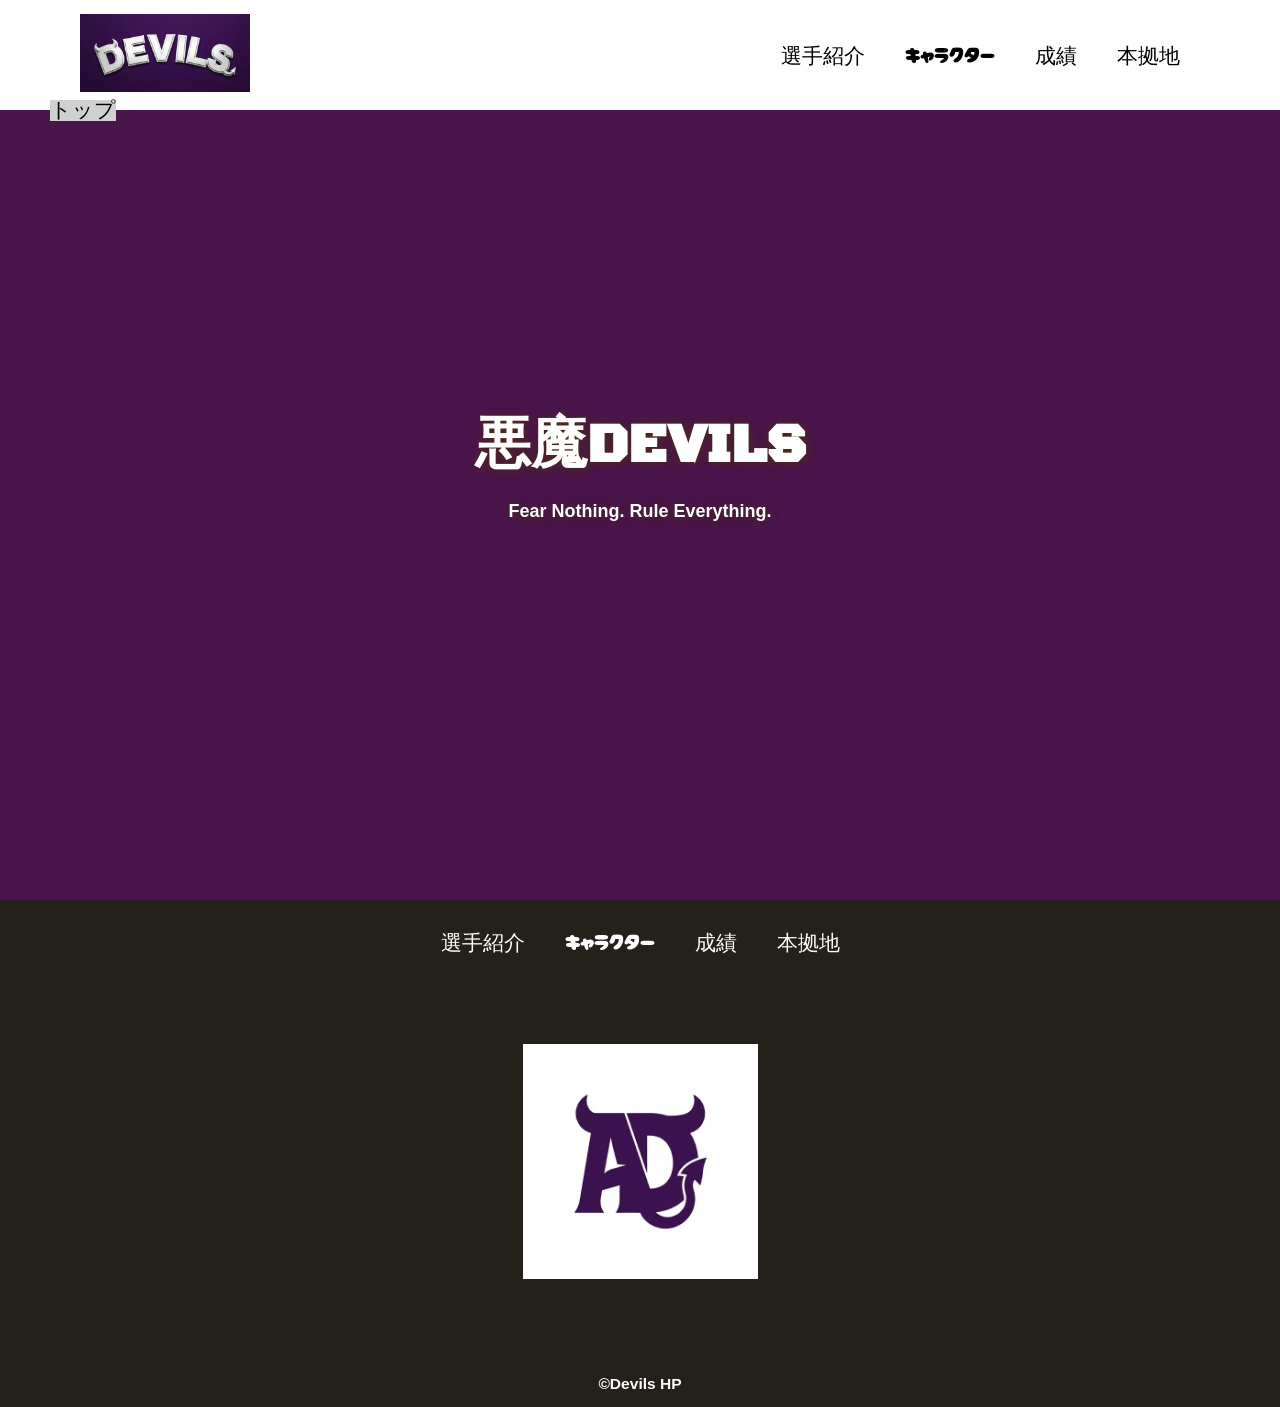
==== index.html @ 51392873 "Update index.html" ====
<!DOCTYPE html>
<html>
    <head>
        <meta charset="UTF-8">
        <title>デビルズ公式HP</title>
        <meta name="description" content="デビルズ公式HP">
        <meta name="viewport" content="width=device-width">
        <script src="https://ajax.googleapis.com/ajax/libs/jquery/1.11.0/jquery.min.js"></script>
        <script src="js/script.js"></script>

    <!-- CSS -->
    <link href="css/common.css" rel="stylesheet">
    <link href="css/index.css" rel="stylesheet">

    <!-- Google Fonts -->
    <link rel="preconnect" href="https://fonts.googleapis.com">
    <link rel="preconnect" href="https://fonts.gstatic.com" crossorigin>
    <link href="https://fonts.googleapis.com/css2?family=Cherry+Bomb+One&family=Black+Ops+One&display=swap" rel="stylesheet">
</head>
    <body>
        <header class="header">
            <div class="header-inner">
                <a class="header-logo" href="index.html">
                    <img src="images/common/logo.jpg" alt="ロゴ">
                </a>
                <button class="toggle-menu-button"></button>
                <div class="header-site-menu">
                    <nav class="site-menu">
                        <ul>
                            <li><a href="members.html">選手紹介</a></li>
                            <li><a href="character.html">キャラクター</a></li>
                            <li><a href="record.html">成績</a></li>
                            <li><a href="access.html">本拠地</a></li>
                        </ul>
                    </nav>
                </div>
            </div>
        </header>
        <main class="main">
            <nav class="floating">
                <ul>
                    <li><a href="#">トップ</a></li>
                </ul>
            </nav>
            <div class="first-view">
                <div class="first-view-text">
                    <h1>悪魔DEVILS</h1>
                    <p>Fear Nothing. Rule Everything.</p>

                </div>
            </div>
        </main>
        <footer class="footer">
            <nav class="site-menu">
                <ul>
                    <li><a href="members.html">選手紹介</a></li>
                    <li><a href="character.html">キャラクター</a></li>
                    <li><a href="record.html">成績</a></li>
                    <li><a href="access.html">本拠地</a></li>
                </ul>
            </nav>
            <a class="footer-logo" href="index.html">
                <img src="images/common/pic.jpg" alt="ロゴ">
            </a>
            <p class="copyright"><small>&copy;Devils HP</small></p>
        </footer>
    </body>
</html>
---- css/common.css ----
@charset "utf-8";

*,
::before,
::after {
    padding: 0;
    margin: 0;
    box-sizing: border-box;
}

ul, ol{
    list-style: none;
}

a {
    color: inherit;
    text-decoration: none;
}

body {
    font-family: sans-serif;
    font-size: 16pt;
    color: #000000;
    line-height: 1;
    background-color: #ffffff;
}

img {
    max-width: 100%;
}

.header-inner{
    max-width: 1200px;
    height: 110px;
    margin-left: auto;
    margin-right: auto;
    padding-left: 40px;
    padding-right: 40px;
    display: flex;
    justify-content: space-between;
    align-items: center;
}

.toggle-menu-button{
    display: none;
}

.header-logo{
    display: block;
    width: 170px;
}

.site-menu ul{
    display: flex;
}

.site-menu ul li {
    margin-left: 20px;
    margin-right: 20px;
}

.site-menu ul li a {
    font-family: "RocknRoll One", sans-serif;
    font-weight: 400;
    font-style: normal;
}



.footer {
    color: #ffffff;
    background-color: #24211b;
    padding-top: 30px;
    padding-bottom: 15px;
    display: flex;
    flex-direction: column;
    align-items: center;
}

.footer-logo {
    display: block;
    width: 235px;
    margin-top: 90px;
}

.copyright {
    font-size: 14px;
    font-weight: bold;
    margin-top: 90px;
}

@media (max-width: 800px){
    .site-menu ul {
        display: block;
        text-align: center;
    }

    .site-menu li {
        margin-top: 20px;
    }

    .header {
        position: fixed;
        top: 0;
        left: 0;
        right: 0;
        background-color: #ffffff;
        height: 50px;
        z-index: 10;
        box-shadow: 0 3px 6px rgba(0, 0, 0, 0.1);
    }

    .header-inner {
        padding-left: 20px;
        padding-right: 20px;
        height: 100%;
        position: relative;
    }

    .header-site-menu{
        position: absolute;
        top: 100%;
        left: 0;
        right: 0;
        color: #ffffff;
        background-color: #736e62;
        padding-top: 30px;
        padding-bottom: 50px;
        display: none;
    }

    .header-site-menu.is-show {
        display: block;
    }

    .taggle-menu-button {
        display: block;
        width: 44px;
        height: 34px;
        background-image: url(../images/common/icon-menu.png);
        background-size: 50%;
        background-position: center;
        background-repeat: no-repeat;
        background-color: transparent;
        border: none;
        border-radius: 0;
        outline: none;

    }

    .header-logo {
        width: 100px;
    }

    .main {
        padding-top: 50px;
    }

    .footer-logo {
        margin-top: 60px;
    }

    .copyright {
        margin-top: 50px;
    }
}
---- css/index.css ----
@charset "utf-8";

nav.floating {
    position: absolute;
    top: 100px;
    left: 50px;
    background-color: #d0d0d0;
}

.first-view {
    height: calc(100vh - 110px);
    background-color: #4a154b;
    background-repeat: no-repeat;
    background-size: cover;
    display: flex;
    align-items: center;
    justify-content: center;
}

.first-view-text {
    width: 100%;
    max-width: 1200px;
    margin-left: auto;
    margin-right: auto;
    padding-bottom: 80px;
    color: #ffffff;
    font-weight: bold;
    text-shadow: 1px 1px 10px #4b2c14;
    text-align: center;
}

.first-view-text h1 {
    font-family: "Black Ops One", system-ui;
    font-size: 56px;
    line-height: 72px;
}

.first-view-text p {
    font-size: 18px;
    margin-top: 20px;
}

.lead {
    max-width: 1200px;
    margin: 60px auto;
}

*,
::before,
::after {
    padding: 0;
    margin: 0;
    box-sizing: border-box;
}

ul, ol {
    list-style: none;
}

a {
    color: inherit;
    text-decoration: none;
}

body {
    font-family: sans-serif;
    font-size: 16pt;
    color: #000000;
    line-height: 1;
    background-color: #ffffff;
}

img {
    max-width: 100%;
}

.header-inner {
    max-width: 1200px;
    height: 110px;
    margin-left: auto;
    margin-right: auto;
    padding-left: 40px;
    padding-right: 40px;
    display: flex;
    justify-content: space-between;
    align-items: center;
}

.toggle-menu-button {
    display: none;
}

.header-logo {
    display: block;
    width: 170px;
}

.site-menu ul {
    display: flex;
}

.site-menu ul li {
    margin-left: 20px;
    margin-right: 20px;
}

.site-menu ul li a {
    font-family: 'Cherry Bomb One', cursive;
}

@media (max-width: 800px) {
    .site-menu ul {
        display: block;
        text-align: center;
    }

    .site-menu li {
        margin-top: 20px;
    }

    .header {
        position: fixed;
        top: 0;
        left: 0;
        right: 0;
        background-color: #ffffff;
        height: 50px;
        z-index: 10;
        box-shadow: 0 3px 6px rgba(0, 0, 0, 0.1);
    }

    .header-inner {
        padding-left: 20px;
        padding-right: 20px;
        height: 100%;
        position: relative;
    }

    .header-site-menu {
        position: absolute;
        top: 100%;
        left: 0;
        right: 0;
        color: #ffffff;
        background-color: #736e62;
        padding-top: 30px;
        padding-bottom: 50px;
        display: none;
    }

    .header-site-menu.is-show {
        display: block;
    }

    .header-logo {
        width: 100px;
    }

    .main {
        padding-top: 50px;;
    }

    .footer-logo {
        margin-top: 60px;
    }

    .copyright {
        margin-top: 50px;
    }

    .toggle-menu-button {
        display: block;
        width: 44px;
        height: 34px;
        background-image: url(../images/common/icon-menu.png);
        background-size: 50%;
        background-position: center;
        background-repeat: no-repeat;
        background-color: transparent;
        border: none;
        border-radius: 0;
        outline: none;
    }
}
.footer {
    color: #ffffff;
    background-color: #24211b;
    padding-top: 30px;
    padding-bottom: 15px;
    display: flex;
    flex-direction: column;
    align-items: center;
}

.footer-logo {
    display: block;
    width: 235px;
    margin-top: 90px;
}

.copyright {
    font-size: 14pt;
    font-weight: bold;
    margin-top: 90px;
}
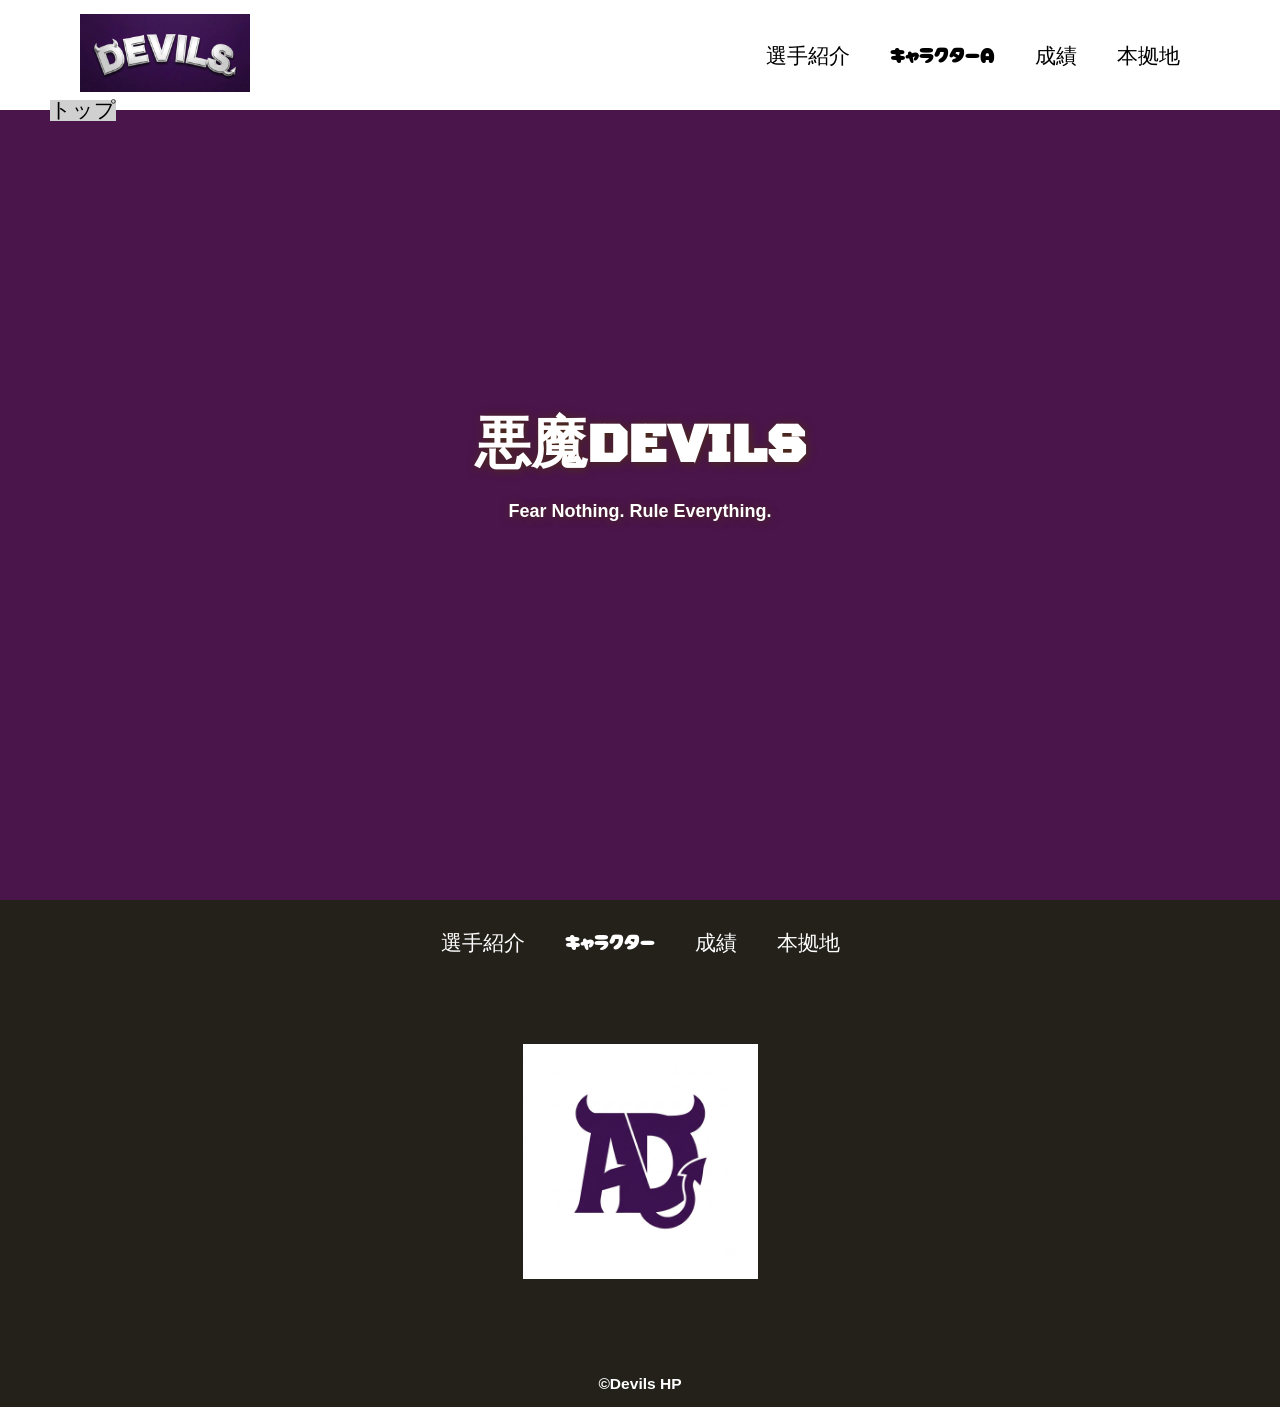
==== commit 6d07fe0e: "Update index.html" ====
--- a/index.html
+++ b/index.html
@@ -2,7 +2,7 @@
 <html>
     <head>
         <meta charset="UTF-8">
-        <title>デビルズ公式HP</title>
+        <title>デビルズの公式HP</title>
         <meta name="description" content="デビルズ公式HP">
         <meta name="viewport" content="width=device-width">
         <script src="https://ajax.googleapis.com/ajax/libs/jquery/1.11.0/jquery.min.js"></script>
@@ -16,7 +16,7 @@
     <link rel="preconnect" href="https://fonts.googleapis.com">
     <link rel="preconnect" href="https://fonts.gstatic.com" crossorigin>
     <link href="https://fonts.googleapis.com/css2?family=Cherry+Bomb+One&family=Black+Ops+One&display=swap" rel="stylesheet">
-</head>
+</head
     <body>
         <header class="header">
             <div class="header-inner">
@@ -28,7 +28,7 @@
                     <nav class="site-menu">
                         <ul>
                             <li><a href="members.html">選手紹介</a></li>
-                            <li><a href="character.html">キャラクター</a></li>
+                            <li><a href="character.html">キャラクターA</a></li>
                             <li><a href="record.html">成績</a></li>
                             <li><a href="access.html">本拠地</a></li>
                         </ul>
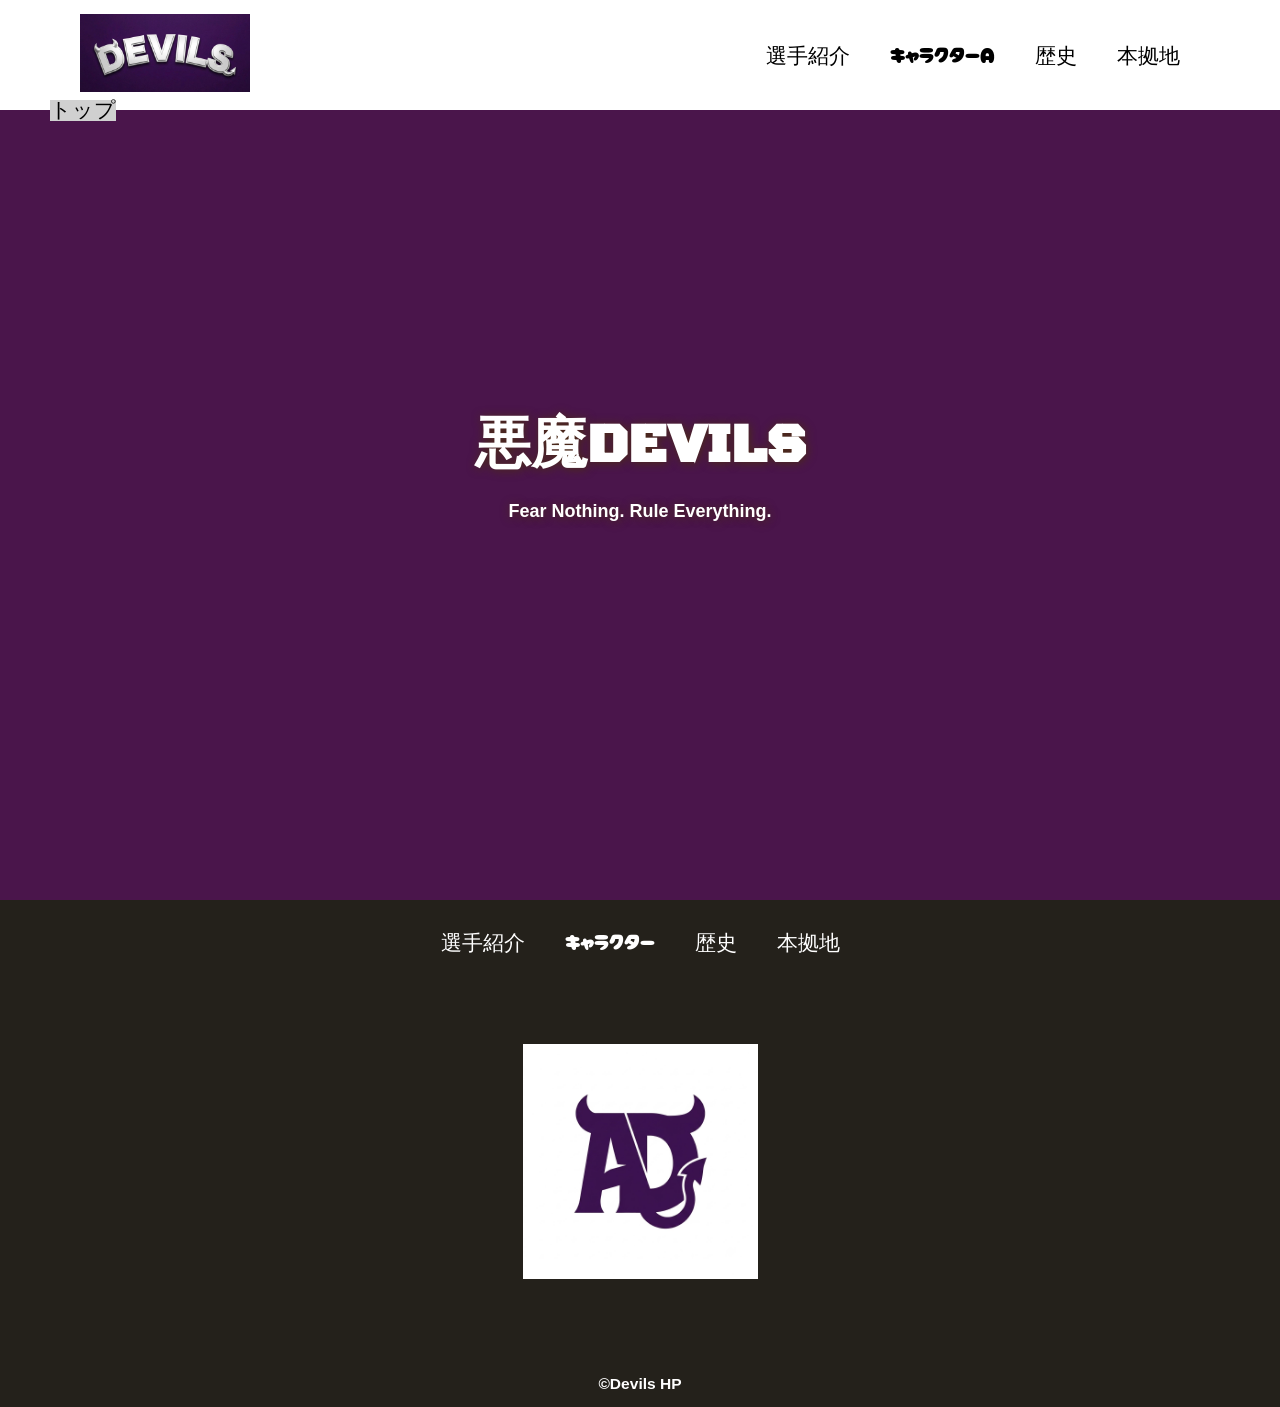
==== commit c494c0c5: "Update index.html" ====
--- a/index.html
+++ b/index.html
@@ -29,7 +29,7 @@
                         <ul>
                             <li><a href="members.html">選手紹介</a></li>
                             <li><a href="character.html">キャラクターA</a></li>
-                            <li><a href="record.html">成績</a></li>
+                            <li><a href="record.html">歴史</a></li>
                             <li><a href="access.html">本拠地</a></li>
                         </ul>
                     </nav>
@@ -55,7 +55,7 @@
                 <ul>
                     <li><a href="members.html">選手紹介</a></li>
                     <li><a href="character.html">キャラクター</a></li>
-                    <li><a href="record.html">成績</a></li>
+                    <li><a href="record.html">歴史</a></li>
                     <li><a href="access.html">本拠地</a></li>
                 </ul>
             </nav>
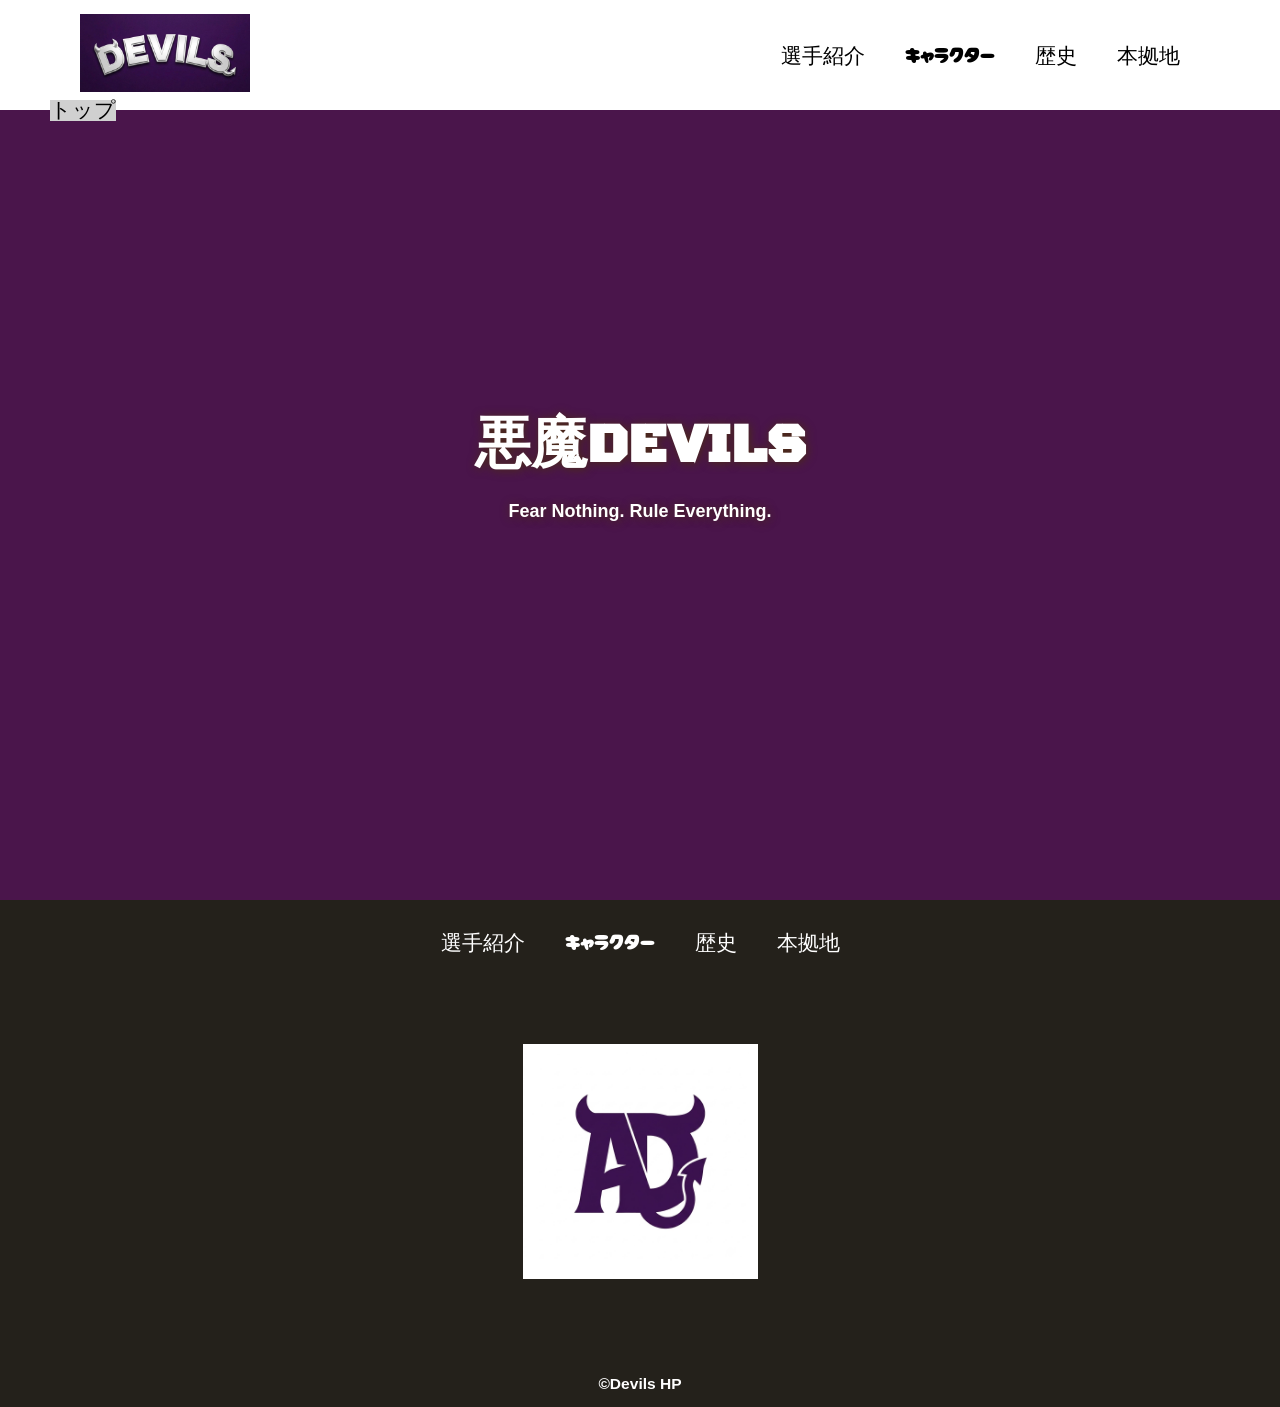
==== commit bdbbcca0: "Update index.html" ====
--- a/index.html
+++ b/index.html
@@ -16,7 +16,7 @@
     <link rel="preconnect" href="https://fonts.googleapis.com">
     <link rel="preconnect" href="https://fonts.gstatic.com" crossorigin>
     <link href="https://fonts.googleapis.com/css2?family=Cherry+Bomb+One&family=Black+Ops+One&display=swap" rel="stylesheet">
-</head
+    </head>
     <body>
         <header class="header">
             <div class="header-inner">
@@ -28,7 +28,7 @@
                     <nav class="site-menu">
                         <ul>
                             <li><a href="members.html">選手紹介</a></li>
-                            <li><a href="character.html">キャラクターA</a></li>
+                            <li><a href="character.html">キャラクター</a></li>
                             <li><a href="record.html">歴史</a></li>
                             <li><a href="access.html">本拠地</a></li>
                         </ul>
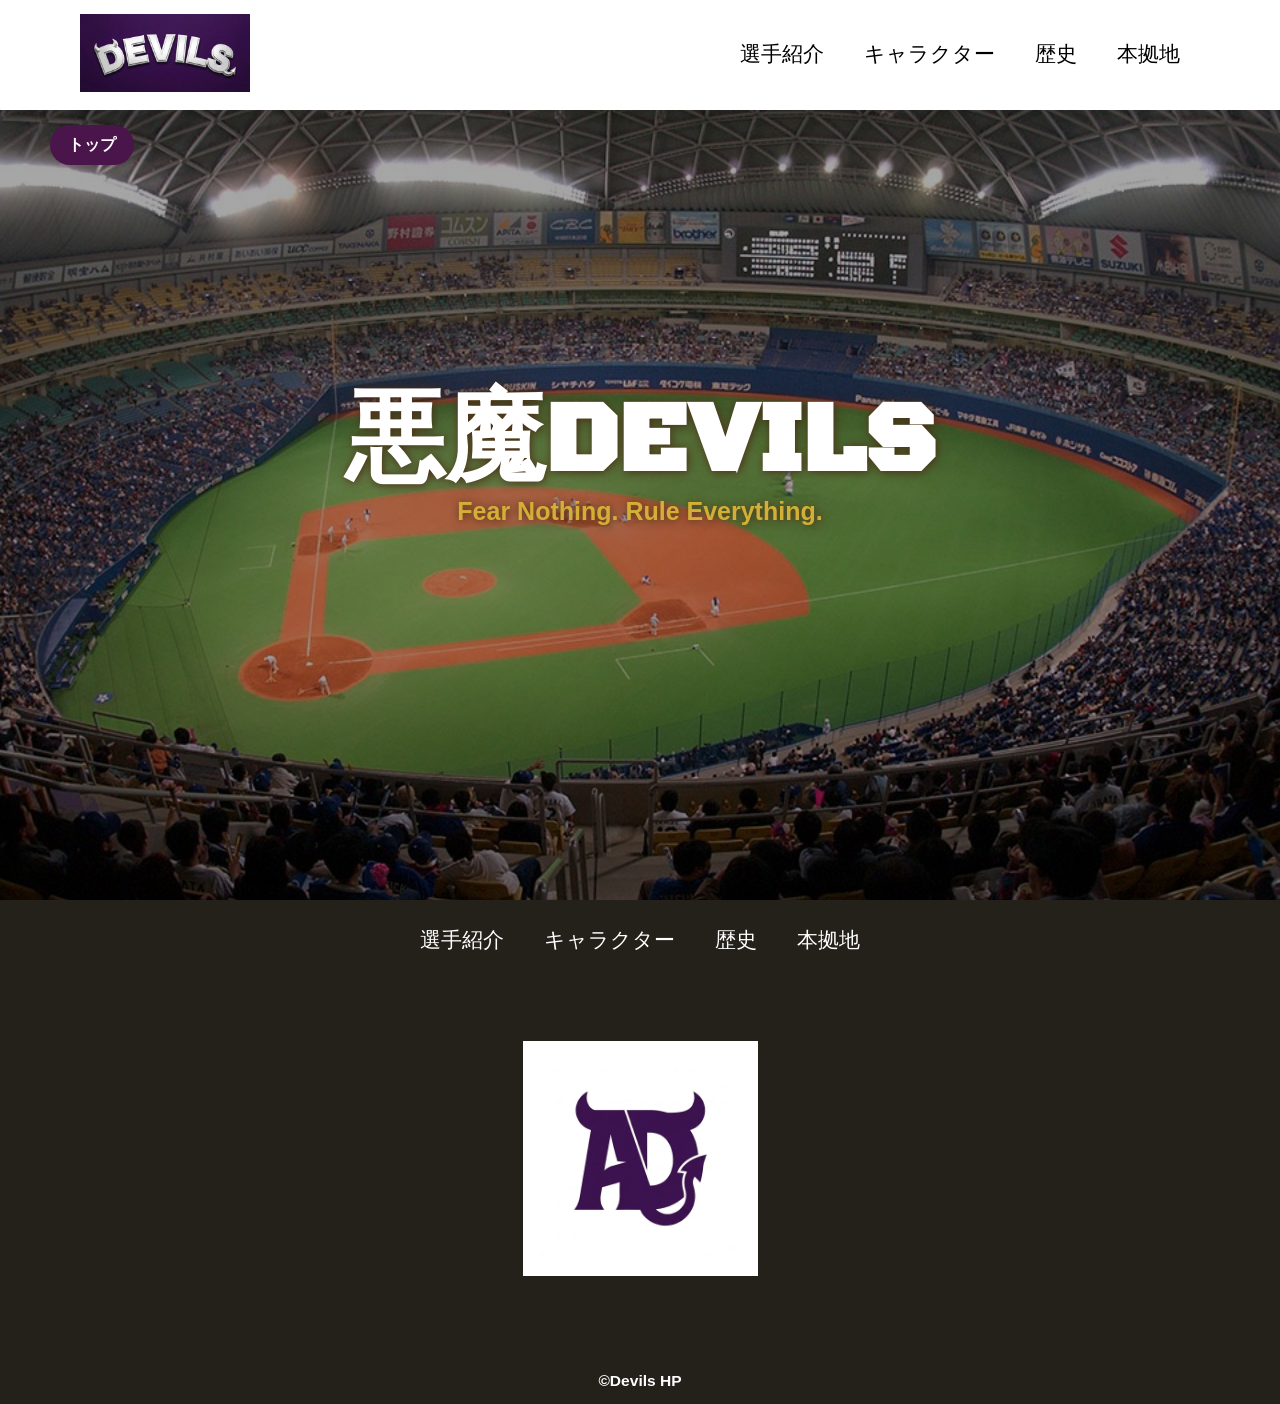
==== commit 9235d3a3: "Update index.html" ====
--- a/index.html
+++ b/index.html
@@ -6,7 +6,7 @@
         <meta name="description" content="デビルズ公式HP">
         <meta name="viewport" content="width=device-width">
         <script src="https://ajax.googleapis.com/ajax/libs/jquery/1.11.0/jquery.min.js"></script>
-        <script src="js/script.js"></script>
+        <script src="js/toggle-menu.js"></script>
 
     <!-- CSS -->
     <link href="css/common.css" rel="stylesheet">
--- a/css/common.css
+++ b/css/common.css
@@ -58,13 +58,6 @@
     margin-left: 20px;
     margin-right: 20px;
 }
-
-.site-menu ul li a {
-    font-family: "RocknRoll One", sans-serif;
-    font-weight: 400;
-    font-style: normal;
-}
-
 
 
 .footer {
--- a/css/index.css
+++ b/css/index.css
@@ -1,17 +1,13 @@
 @charset "utf-8";
-
-nav.floating {
-    position: absolute;
-    top: 100px;
-    left: 50px;
-    background-color: #d0d0d0;
-}
 
 .first-view {
     height: calc(100vh - 110px);
-    background-color: #4a154b;
+    background:
+        linear-gradient(rgba(0,0,0,0.35), rgba(0,0,0,0.35)), url("../images/index/S__89284615.jpg");
+    background-size: cover;
+    background-position: center;
     background-repeat: no-repeat;
-    background-size: cover;
+    
     display: flex;
     align-items: center;
     justify-content: center;
@@ -31,13 +27,14 @@
 
 .first-view-text h1 {
     font-family: "Black Ops One", system-ui;
-    font-size: 56px;
+    font-size: 100px;
     line-height: 72px;
 }
 
 .first-view-text p {
-    font-size: 18px;
+    font-size: 25px;
     margin-top: 20px;
+    color:#d4af37;
 }
 
 .lead {
@@ -104,9 +101,6 @@
     margin-right: 20px;
 }
 
-.site-menu ul li a {
-    font-family: 'Cherry Bomb One', cursive;
-}
 
 @media (max-width: 800px) {
     .site-menu ul {
@@ -181,6 +175,15 @@
         border-radius: 0;
         outline: none;
     }
+     .first-view-text h1 {
+        font-size: 50px;      /* PCは100px → スマホは50px */
+        line-height: 1.1;
+    }
+
+    .first-view-text p {
+        font-size: 18px;      /* PCは25px → スマホは18px */
+        margin-top: 15px;
+    }
 }
 .footer {
     color: #ffffff;
@@ -203,3 +206,45 @@
     font-weight: bold;
     margin-top: 90px;
 }
+/* ===== トップボタン（PC） ===== */
+nav.floating {
+    position: fixed;
+    top: 125px;
+    left: 50px;
+    z-index: 1000;
+}
+
+nav.floating ul {
+    list-style: none;
+    margin: 0;
+    padding: 0;
+}
+
+nav.floating a {
+    display: block;
+    padding: 12px 18px;
+    background-color: #4a154b;
+    color: #ffffff;
+    border-radius: 30px;
+    font-weight: bold;
+    text-decoration: none;
+    font-size: 16px;
+}
+
+nav.floating a:hover {
+    background-color: #6a1b6b;
+}
+
+/* ===== スマホ用 ===== */
+@media (max-width: 800px) {
+    nav.floating {
+        top: 60px;
+        left: 10px;
+    }
+
+    nav.floating a {
+        padding: 8px 12px;
+        font-size: 12px;
+        border-radius: 20px;
+    }
+}
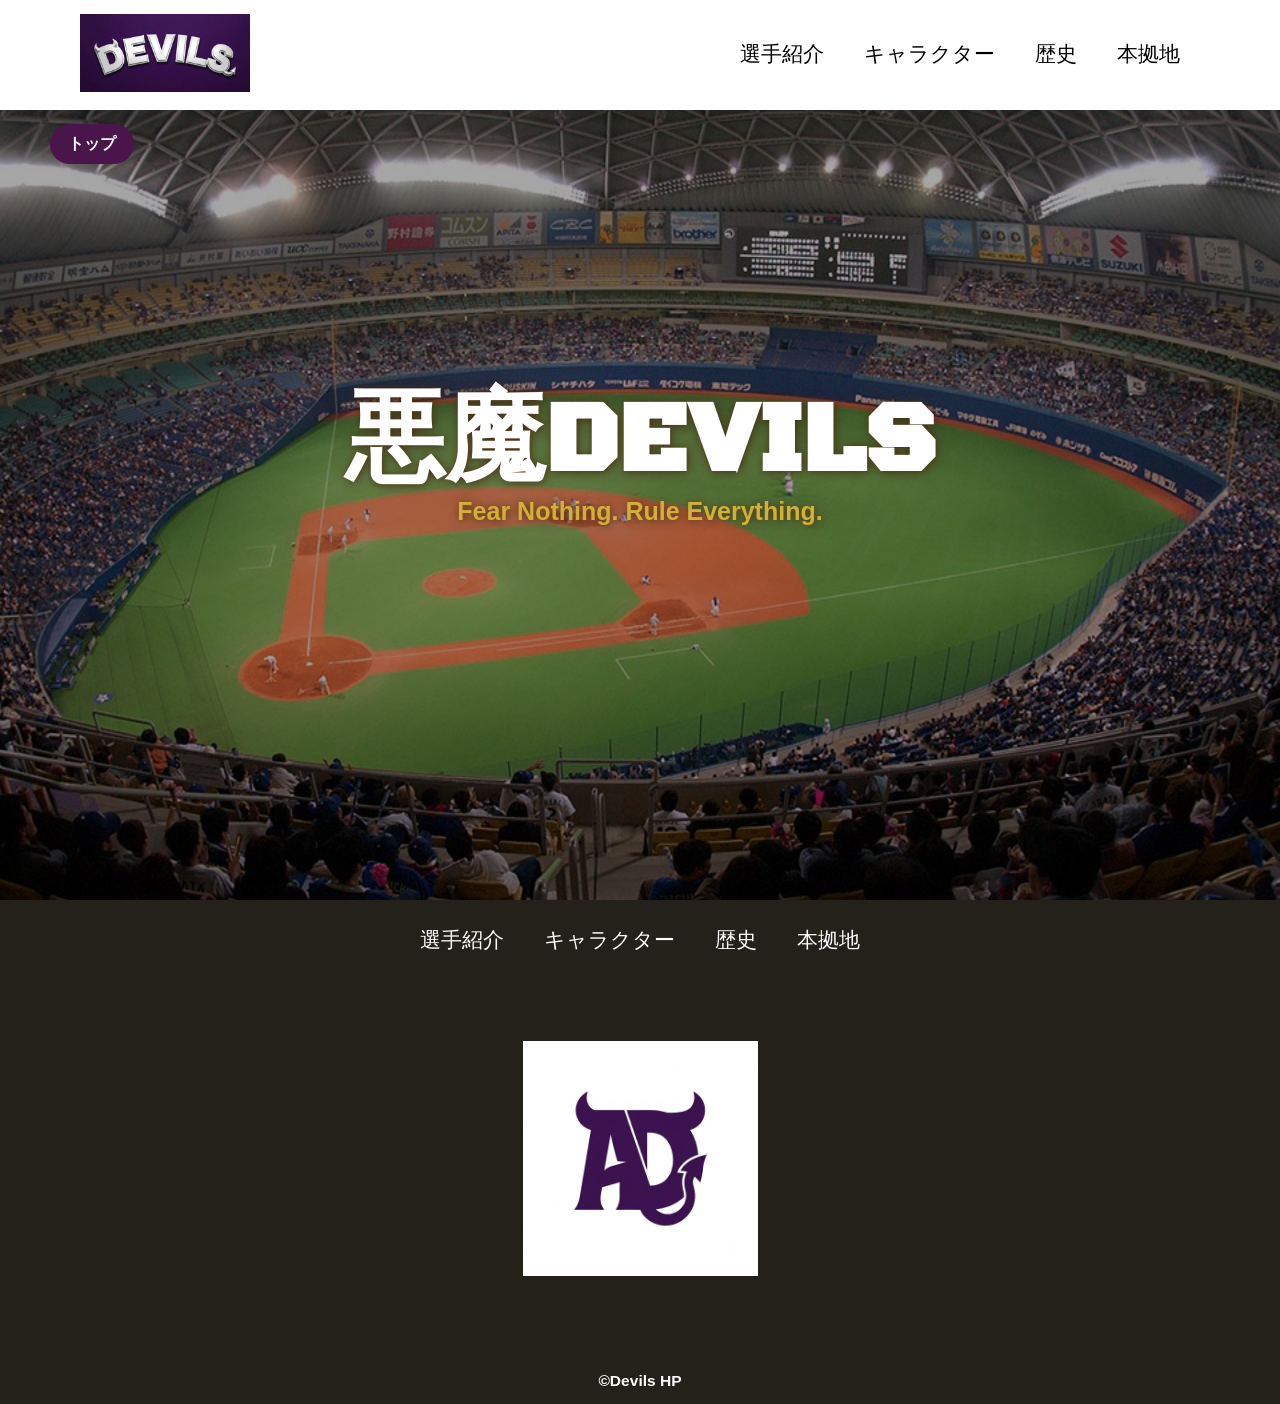
==== commit b5659b77: "Update index.html" ====
--- a/index.html
+++ b/index.html
@@ -36,12 +36,12 @@
                 </div>
             </div>
         </header>
+         <nav class="floating">
+              <ul>
+                <li><a href="#">トップ</a></li>
+              </ul>
+         </nav>
         <main class="main">
-            <nav class="floating">
-                <ul>
-                    <li><a href="#">トップ</a></li>
-                </ul>
-            </nav>
             <div class="first-view">
                 <div class="first-view-text">
                     <h1>悪魔DEVILS</h1>
--- a/css/index.css
+++ b/css/index.css
@@ -208,8 +208,8 @@
 }
 /* ===== トップボタン（PC） ===== */
 nav.floating {
-    position: fixed;
-    top: 125px;
+    position: absolute;
+    top: 100px;
     left: 50px;
     z-index: 1000;
 }
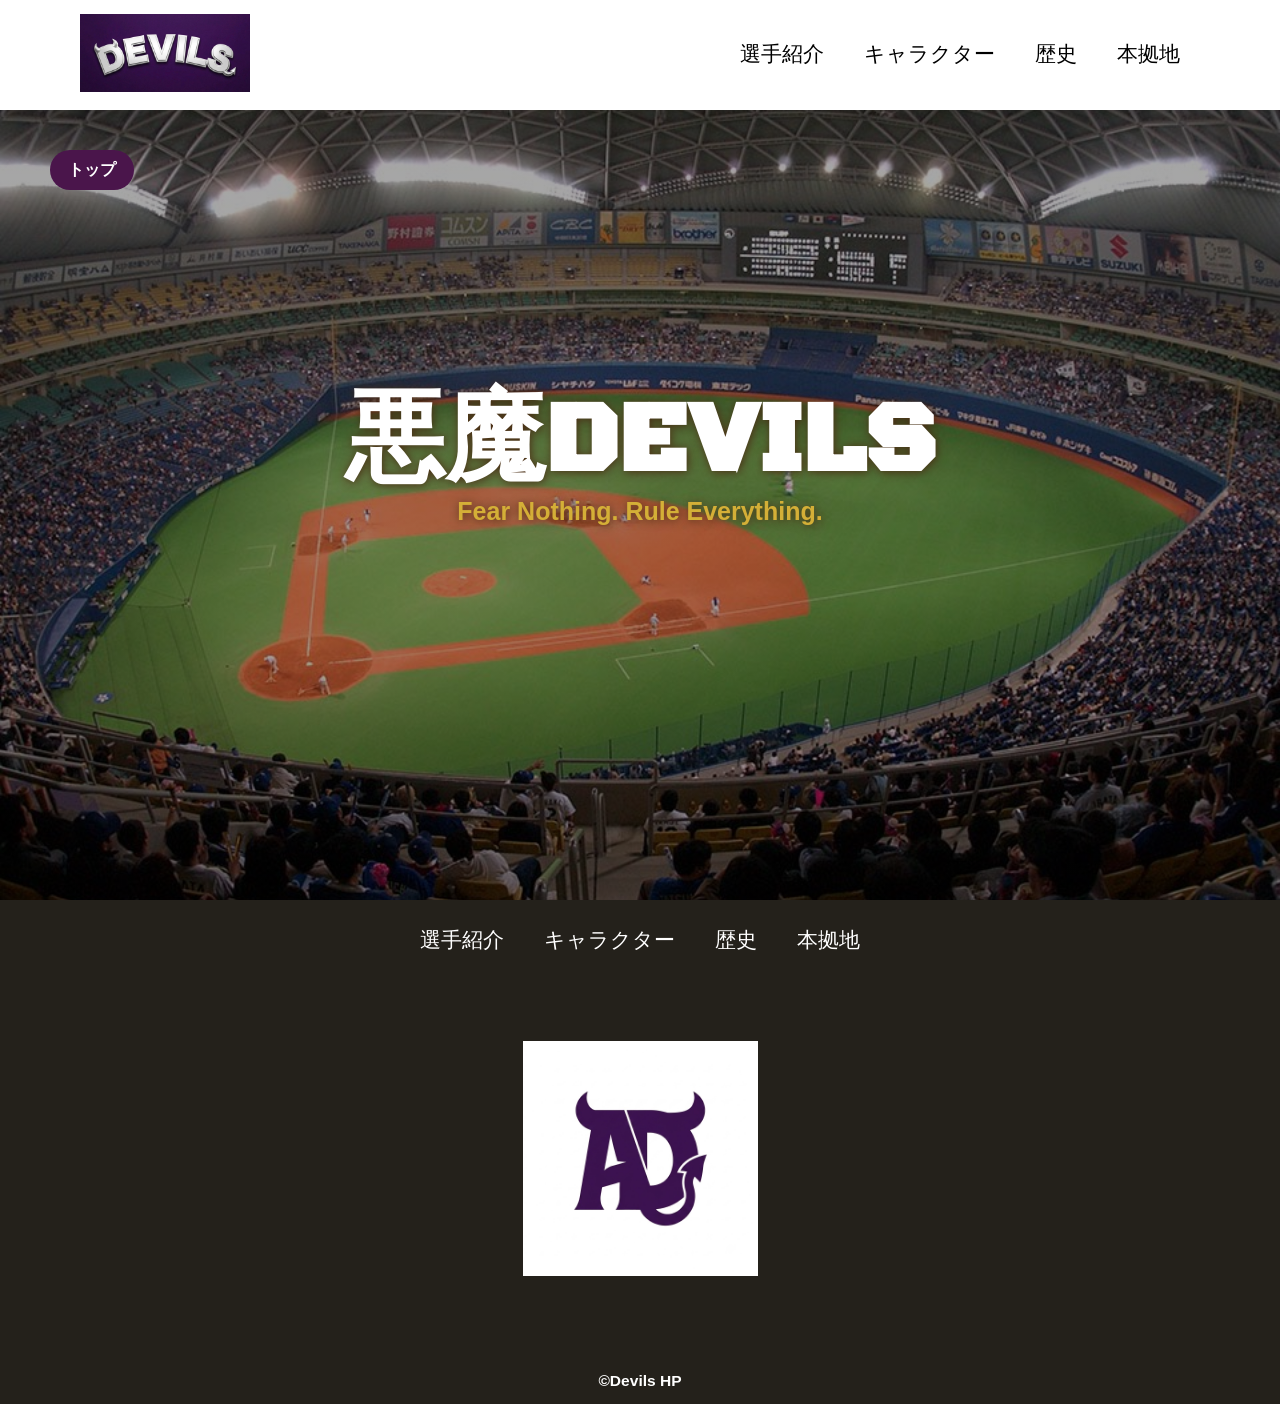
==== commit 737e0f7e: "Update index.html" ====
--- a/index.html
+++ b/index.html
@@ -16,6 +16,7 @@
     <link rel="preconnect" href="https://fonts.googleapis.com">
     <link rel="preconnect" href="https://fonts.gstatic.com" crossorigin>
     <link href="https://fonts.googleapis.com/css2?family=Cherry+Bomb+One&family=Black+Ops+One&display=swap" rel="stylesheet">
+    <link href="https://fonts.googleapis.com/css2?family=Dela+Gothic+One&display=swap" rel="stylesheet">
     </head>
     <body>
         <header class="header">
--- a/css/common.css
+++ b/css/common.css
@@ -59,7 +59,6 @@
     margin-right: 20px;
 }
 
-
 .footer {
     color: #ffffff;
     background-color: #24211b;
@@ -80,6 +79,25 @@
     font-size: 14px;
     font-weight: bold;
     margin-top: 90px;
+}
+
+.site-menu a {
+    position: relative;
+}
+
+.site-menu a::after {
+    content: "";
+    position: absolute;
+    left: 0;
+    bottom: -5px;
+    width: 0;
+    height: 2px;
+    background-color: #000000;
+    transition: width 0.3s ease;
+}
+
+.site-menu a:hover::after {
+    width: 100%;
 }
 
 @media (max-width: 800px){
@@ -126,7 +144,7 @@
         display: block;
     }
 
-    .taggle-menu-button {
+    .toggle-menu-button {
         display: block;
         width: 44px;
         height: 34px;
--- a/css/index.css
+++ b/css/index.css
@@ -209,7 +209,7 @@
 /* ===== トップボタン（PC） ===== */
 nav.floating {
     position: absolute;
-    top: 100px;
+    top: 150px;
     left: 50px;
     z-index: 1000;
 }
